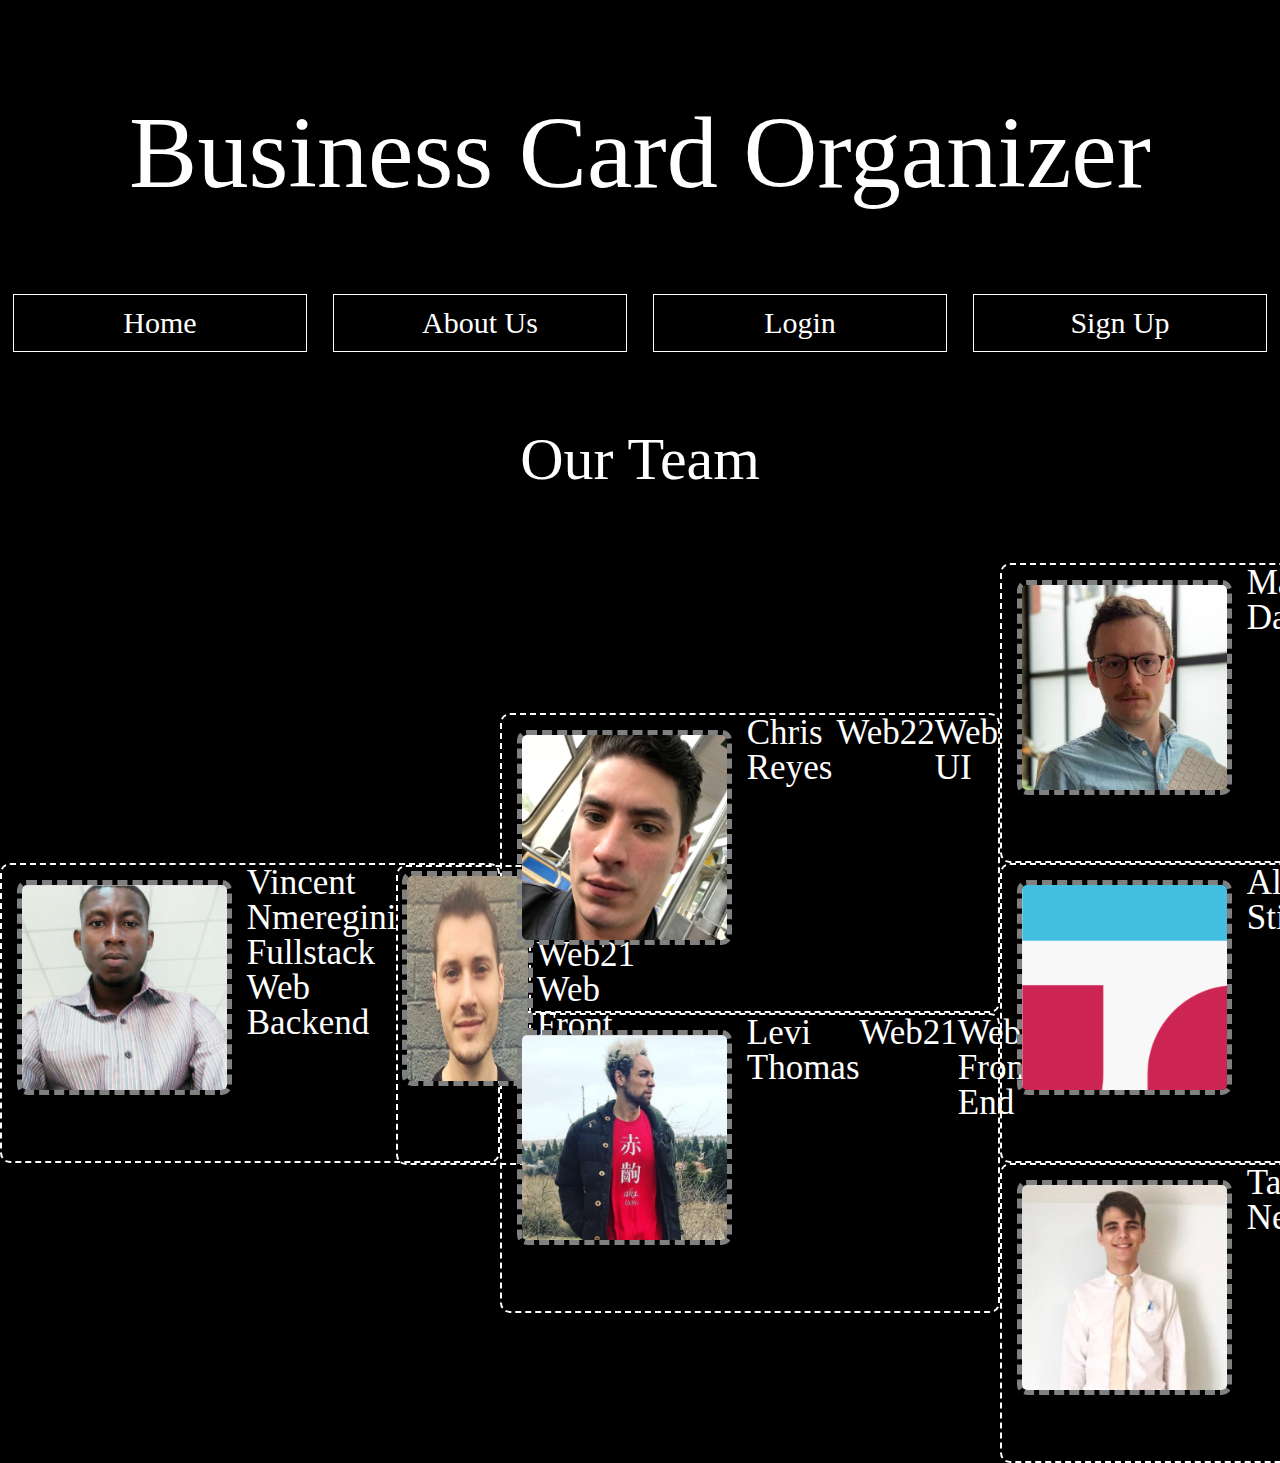
==== about.html @ 03000f50 "added about us page and team cards" ====
<!doctype html>

<html lang="en">
<head>
  <meta charset="utf-8">
  <meta name="viewport" content="width=device-width, initial-scale=1.0">
  <title>Business Card Organizer</title>
  <link href="css/index.css" rel="stylesheet">
</head>
<body>
  <div class="container home">
      <header>
        <div class="business-name">
          <h1>Business Card Organizer</h1>
          <img src="img/bco.png" id="logo" alt="Flying business card">
        </div>
          <div class="navigations">
            <nav>
              <a href="index.html">Home</a>
              <a href="about.html">About Us</a>
              <a href="#login">Login</a>
              <a href="#signup">Sign Up</a>
            </nav>
          </div>
        </header>
      <div class="top-content">
      <h2 style="font-size: 6rem" >Our Team</h2>
      </div>
      <div class="img-pair-1">
        <div class="card">
          <img src="img/Nmeregini Vincent.PNG" alt="Photo of Nmeregini Vincent">
          <div class="card-text">
          <h3>Vincent Nmeregini</h3>
          <h3>Fullstack</h3>
          <h3>Web Backend</h3>
        </div>
    <div class="card">
        <img src="img/Alex Gordan.PNG"  alt="Photo of Alex Gordan">
        <div class="card-text">
        <h3>Alex Gordaan</h3>
        <h3>Web21</h3>
        <h3>Web Front End</h3>
        </div>
      </div>
      </div>
      <div class="img-pair-2">
    <div class="card">
      <img src="img/Chris Reyes.PNG" alt="Photo of Chris Reyes">
      <h3>Chris Reyes</h3>
      <h3>Web22</h3>
      <h3>Web UI</h3>
    </div>
    <div class="card">
      <img src="img/Levi Thomas.PNG" alt="Photo of Levi Thomas">
      <h3>Levi Thomas</h3>
      <h3>Web21</h3>
      <h3>Web Front End</h3>
    </div>
    </div>
    <div class="img-trio-1">
      <div class="card">
        <img src="img/Max David.PNG" alt="Photo of Max David">
        <h3>Max David</h3>
        <h3>Web20/UX2</h3>
        <h3>Web Front End</h3>
      </div>
      <div class="card">
          <img src="img/Alexander Stillo.PNG" alt="Photo of Alexander Stillo">
          <h3>Alexander Stillo</h3>
          <h3>Web21</h3>
          <h3>Web Front End</h3>
      </div>
      <div class="card">
        <img src="img/Taran Neeld.PNG" alt="Photo of Taran Neeld">
        <h3>Taran Neeld</h3>
        <h3>Web22</h3>
        <h3>Web UI</h3>
      </div>
      </div>
  <footer class="footer">
    <p>Copyright Business Card Organizer 2019</p>
  </footer>
</body>
</html>
---- css/index.css ----
/* http://meyerweb.com/eric/tools/css/reset/ 
   v2.0 | 20110126
   License: none (public domain)
*/
html,
body,
div,
span,
applet,
object,
iframe,
h1,
h2,
h3,
h4,
h5,
h6,
p,
blockquote,
pre,
a,
abbr,
acronym,
address,
big,
cite,
code,
del,
dfn,
em,
img,
ins,
kbd,
q,
s,
samp,
small,
strike,
strong,
sub,
sup,
tt,
var,
b,
u,
i,
center,
dl,
dt,
dd,
ol,
ul,
li,
fieldset,
form,
label,
legend,
table,
caption,
tbody,
tfoot,
thead,
tr,
th,
td,
article,
aside,
canvas,
details,
embed,
figure,
figcaption,
footer,
header,
hgroup,
menu,
nav,
output,
ruby,
section,
summary,
time,
mark,
audio,
video {
  margin: 0;
  padding: 0;
  border: 0;
  font-size: 100%;
  font: inherit;
  vertical-align: baseline;
}
/* HTML5 display-role reset for older browsers */
article,
aside,
details,
figcaption,
figure,
footer,
header,
hgroup,
menu,
nav,
section {
  display: block;
}
body {
  line-height: 1;
}
ol,
ul {
  list-style: none;
}
blockquote,
q {
  quotes: none;
}
blockquote:before,
blockquote:after,
q:before,
q:after {
  content: '';
  content: none;
}
table {
  border-collapse: collapse;
  border-spacing: 0;
}
* {
  box-sizing: border-box;
}
html {
  font-size: 62.5%;
  background: black;
  color: white;
}
h1 {
  font-size: 4rem;
}
h2 {
  font-size: 5rem;
  padding-bottom: 10px;
}
h3 {
  font-size: 3.5rem;
}
h4 {
  font-size: 2.5rem;
  padding-bottom: 10px;
}
p {
  line-height: 1.5;
  font-size: 2rem;
  padding-bottom: 10px;
}
img {
  max-width: 100%;
  height: auto;
}
.container {
  width: 100%;
  margin: 0 auto;
}
.navigations {
  width: 40%;
  margin-right: 1%;
  margin-top: 2%;
}
.navigations nav {
  display: flex;
}
.navigations nav a {
  text-align: center;
  width: 25%;
  height: 10%;
  white-space: nowrap;
  font-size: 1.5vw;
  text-decoration: none;
  margin: 2%;
  margin-left: 5%;
  margin-right: 5%;
  padding: 1%;
  color: white;
  border: 1px solid white;
}
@media (max-width: 1280px) {
  .navigations nav a {
    width: 25%;
    margin: 1%;
    font-size: 3rem;
    text-align: center;
  }
}
@media (max-width: 700px) {
  .navigations nav a {
    display: flex;
    flex-direction: row;
    align-items: center;
    width: 90%;
    height: 10vh;
    font-size: 3.5rem;
    justify-content: center;
  }
}
@media (max-width: 700px) {
  .navigations nav {
    display: flex;
    flex-direction: column;
    align-items: center;
    width: 100%;
  }
}
@media (max-width: 1280px) {
  .navigations {
    width: 100%;
    margin: 5%;
  }
}
.footer {
  width: 100%;
  background: white;
}
.footer p {
  color: black;
  text-align: center;
  font-size: 1.6rem;
  padding: 20px;
}
header {
  display: flex;
  width: 100%;
}
@media (max-width: 1280px) {
  header {
    display: flex;
    flex-direction: column;
    align-items: center;
  }
}
header .business-name {
  width: 50%;
  margin: 2%;
  margin-bottom: 1%;
}
@media (max-width: 1280px) {
  header .business-name {
    display: flex;
    flex-direction: row;
    align-items: center;
    justify-content: center;
    width: 100%;
    margin-top: 8%;
  }
  header .business-name #logo {
    display: none;
  }
  header .business-name h1 {
    font-size: 8vw;
  }
}
@media (max-width: 800px) {
  header .business-name h1 {
    font-size: 9vw;
  }
}
.home {
  width: 100%;
  font-size: 10rem;
}
.home .top-content {
  text-align: center;
  margin-bottom: 5%;
}
@media (max-width: 700px) {
  .home .top-content {
    width: 100%;
  }
  .home .top-content p {
    width: 90%;
    margin-left: 5%;
  }
}
@media (max-width: 500px) {
  .home .top-content {
    width: 90%;
    margin-left: 5%;
  }
}
.home .card-pair-1 {
  display: flex;
  flex-direction: row;
  align-items: center;
  width: 85%;
  margin: 0 auto;
}
.home .card-pair-1 .card1 {
  display: flex;
  flex-direction: column;
  align-items: center;
  margin: 0 auto;
  width: 500px;
  height: 400px;
}
.home .card-pair-1 .card1 img {
  border-radius: 10px;
  border: 2px dashed white;
  width: 500px;
  height: 300px;
}
@media (max-width: 1280px) {
  .home .card-pair-1 .card1 img {
    padding: 3%;
    border-radius: 20px;
    width: auto;
    height: auto;
  }
}
.home .card-pair-1 .card1 h3 {
  margin-bottom: 3%;
}
@media (max-width: 700px) {
  .home .card-pair-1 .card1 {
    width: 75%;
    margin-top: 3%;
    margin-left: 3%;
  }
}
@media (max-width: 1280px) {
  .home .card-pair-1 .card1 {
    margin-right: 3%;
    width: auto;
    height: auto;
    margin-bottom: 3%;
  }
}
.home .card-pair-1 .card2 {
  display: flex;
  flex-direction: column;
  align-items: center;
  margin: 0 auto;
  width: 500px;
  height: 400px;
}
.home .card-pair-1 .card2 img {
  border-radius: 10px;
  border: 2px dashed white;
  width: 500px;
  height: 300px;
}
@media (max-width: 1280px) {
  .home .card-pair-1 .card2 img {
    padding: 3%;
    border-radius: 20px;
    width: auto;
    height: auto;
  }
}
.home .card-pair-1 .card2 h3 {
  margin-bottom: 3%;
}
@media (max-width: 700px) {
  .home .card-pair-1 .card2 {
    width: 75%;
    margin-top: 3%;
    margin-right: 3%;
  }
}
@media (max-width: 1280px) {
  .home .card-pair-1 .card2 {
    margin-left: 3%;
    width: auto;
    height: auto;
    margin-bottom: 3%;
  }
}
@media (max-width: 700px) {
  .home .card-pair-1 {
    display: flex;
    flex-direction: column;
    align-items: center;
    width: 100%;
    height: auto;
  }
}
.home .card-pair-2 {
  display: flex;
  flex-direction: row;
  align-items: center;
  width: 85%;
  margin: 0 auto;
}
.home .card-pair-2 .card3 {
  display: flex;
  flex-direction: column;
  align-items: center;
  margin: 0 auto;
  width: 500px;
  height: 400px;
}
.home .card-pair-2 .card3 img {
  border-radius: 10px;
  border: 2px dashed white;
  width: 500px;
  height: 300px;
}
@media (max-width: 1280px) {
  .home .card-pair-2 .card3 img {
    padding: 3%;
    border-radius: 20px;
    width: auto;
    height: auto;
  }
}
.home .card-pair-2 .card3 h3 {
  margin-bottom: 3%;
}
@media (max-width: 700px) {
  .home .card-pair-2 .card3 {
    width: 75%;
    margin-top: 3%;
    margin-left: 3%;
  }
}
@media (max-width: 1280px) {
  .home .card-pair-2 .card3 {
    margin-right: 3%;
    width: auto;
    height: auto;
    margin-bottom: 3%;
  }
}
.home .card-pair-2 .card4 {
  display: flex;
  flex-direction: column;
  align-items: center;
  margin: 0 auto;
  width: 500px;
  height: 400px;
}
.home .card-pair-2 .card4 img {
  border-radius: 10px;
  border: 2px dashed white;
  width: 500px;
  height: 300px;
}
@media (max-width: 1280px) {
  .home .card-pair-2 .card4 img {
    padding: 3%;
    border-radius: 20px;
    width: auto;
    height: auto;
  }
}
.home .card-pair-2 .card4 h3 {
  margin-bottom: 3%;
}
@media (max-width: 700px) {
  .home .card-pair-2 .card4 {
    width: 75%;
    margin-top: 9%;
    margin-right: 3%;
  }
}
@media (max-width: 1280px) {
  .home .card-pair-2 .card4 {
    margin-left: 3%;
    width: auto;
    height: auto;
    margin-bottom: 3%;
  }
}
@media (max-width: 700px) {
  .home .card-pair-2 {
    display: flex;
    flex-direction: column;
    align-items: center;
    width: 100%;
    height: auto;
  }
}
.img-pair-1 {
  display: flex;
  flex-direction: row;
  align-items: center;
}
.img-pair-1 .card {
  display: flex;
  flex-direction: row;
  align-items: center;
  align-items: flex-start;
  border: 2px dashed white;
  border-radius: 10px;
  margin: 0 auto;
  width: 500px;
  height: 300px;
}
.img-pair-1 .card img {
  border-radius: 10px;
  border: 5px dashed grey;
  position: relative;
  margin: 3%;
  width: 215px;
  height: 215px;
}
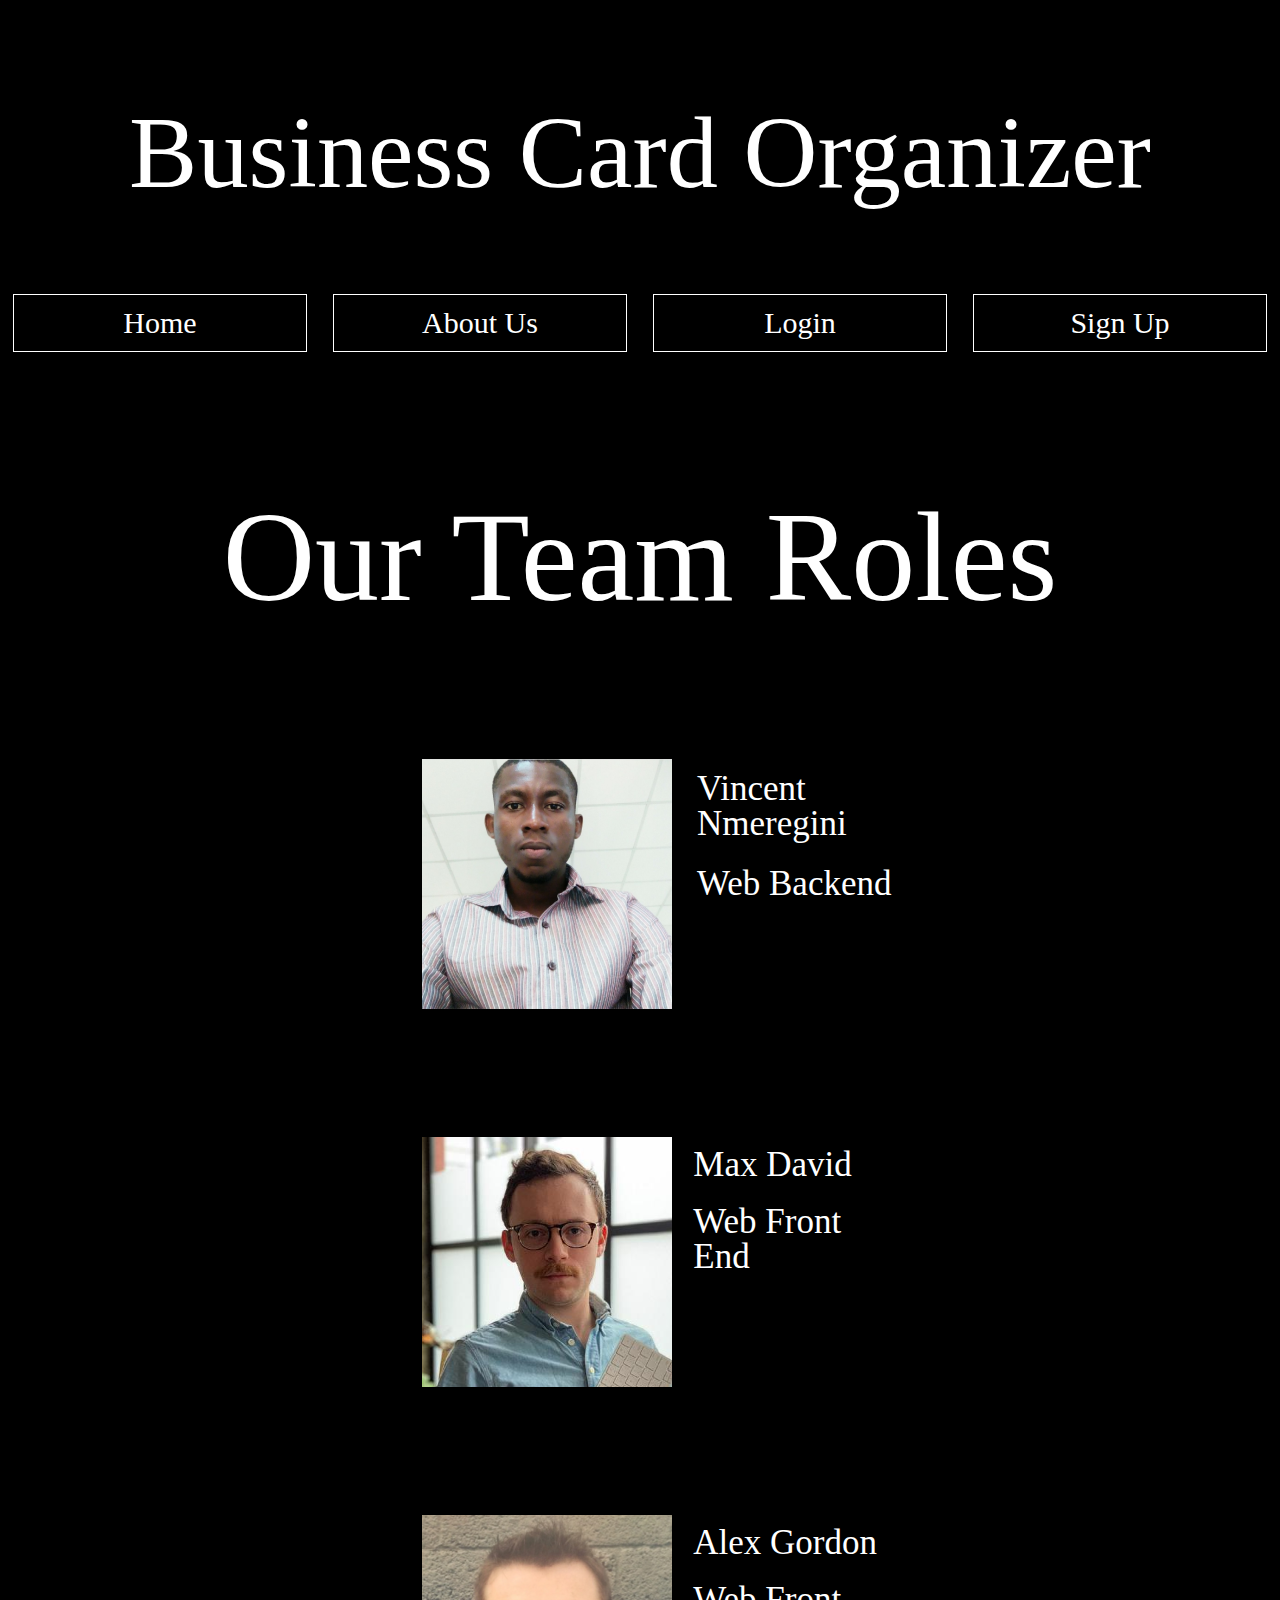
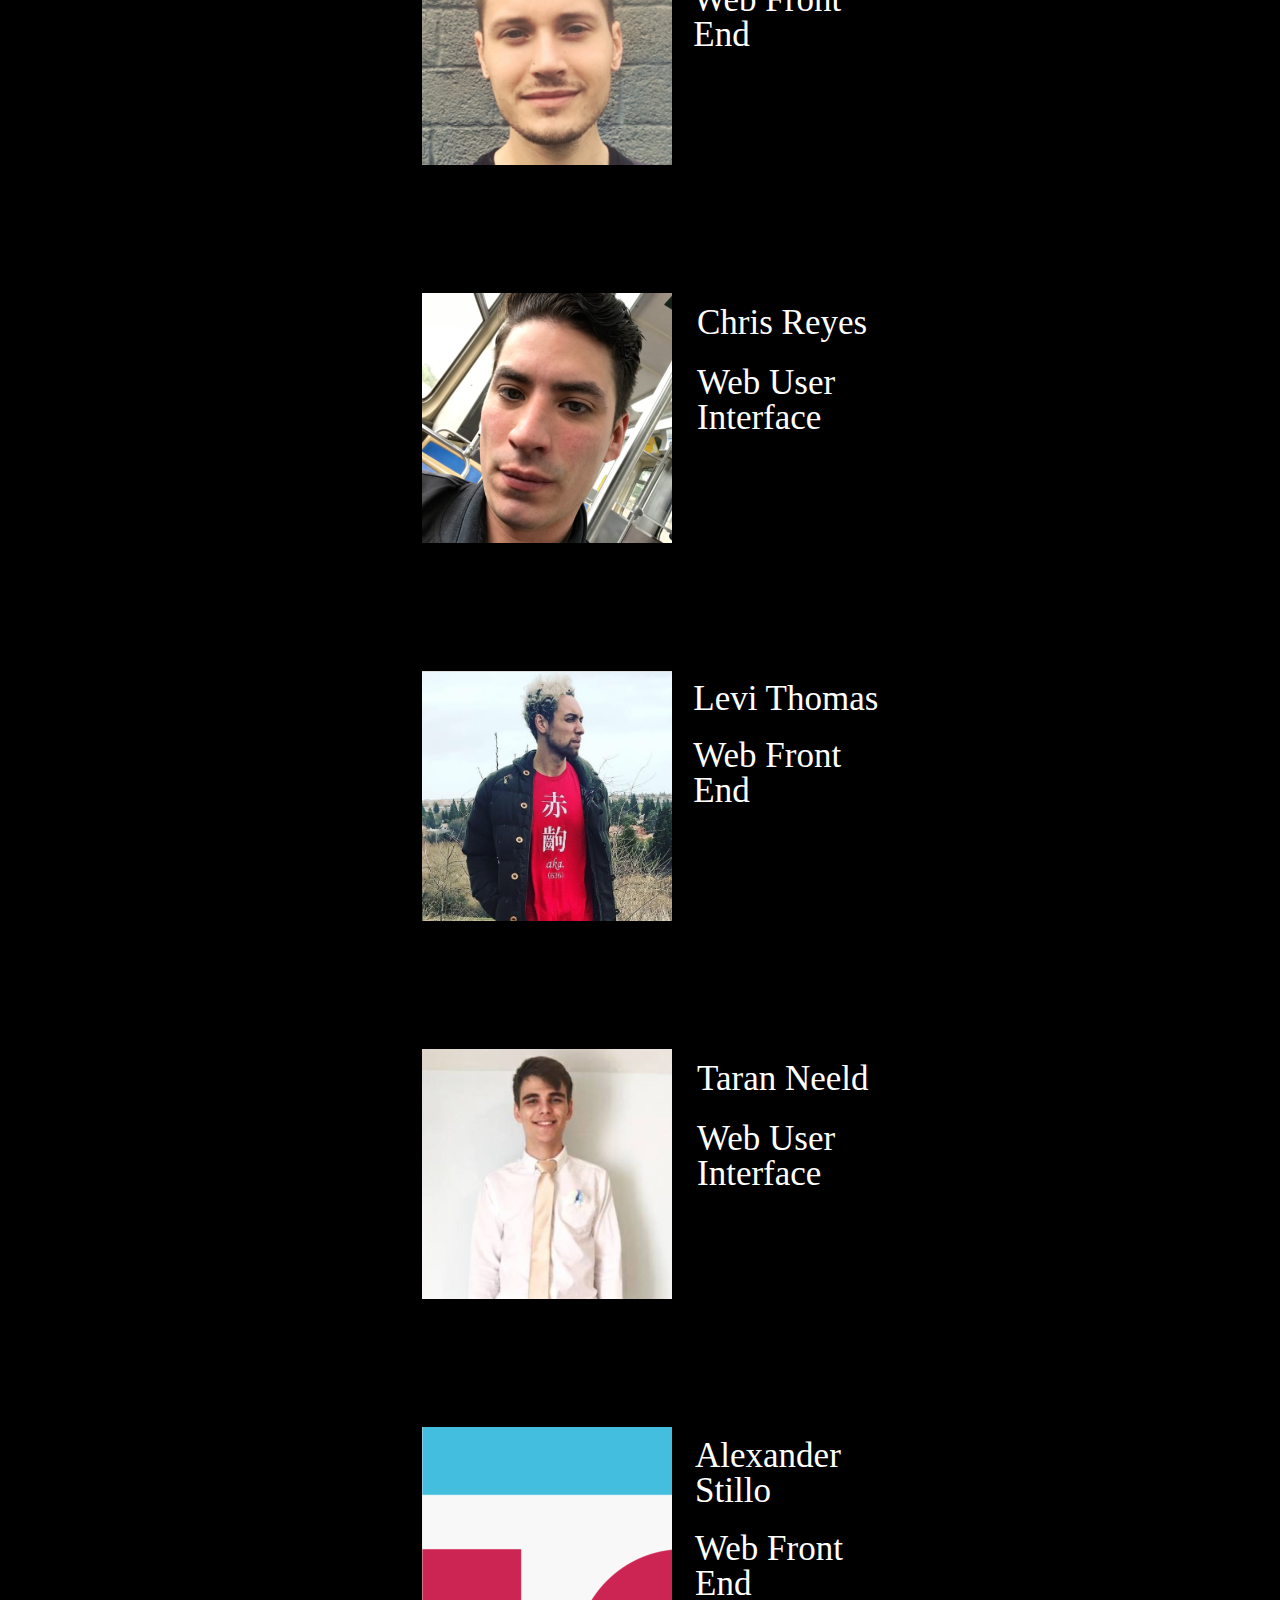
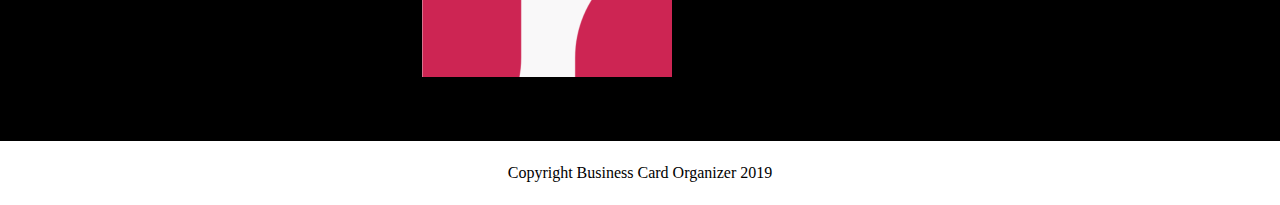
==== commit 2b8cf3bf: "about page complete and responsive" ====
--- a/about.html
+++ b/about.html
@@ -24,57 +24,61 @@
           </div>
         </header>
       <div class="top-content">
-      <h2 style="font-size: 6rem" >Our Team</h2>
+      <h2 style="font-size: 10vw; margin-top: 5%" >Our Team Roles</h2>
       </div>
-      <div class="img-pair-1">
+      <div class="row">
+          <div class="card">
+      <img src="img/Nmeregini Vincent.PNG" alt="Photo of Nmeregini Vincent">
+          <div class="text-div">
+          <h3>Vincent Nmeregini</h3>
+          <h3>Web Backend</h3>
+          </div>
+          </div>
         <div class="card">
-          <img src="img/Nmeregini Vincent.PNG" alt="Photo of Nmeregini Vincent">
-          <div class="card-text">
-          <h3>Vincent Nmeregini</h3>
-          <h3>Fullstack</h3>
-          <h3>Web Backend</h3>
+            <img src="img/Max David.PNG" alt="Photo of Max David">
+            <div class="text-div">
+            <h3>Max David</h3>
+            <h3>Web Front End</h3>
+            </div>
         </div>
     <div class="card">
         <img src="img/Alex Gordan.PNG"  alt="Photo of Alex Gordan">
-        <div class="card-text">
-        <h3>Alex Gordaan</h3>
-        <h3>Web21</h3>
+        <div class="text-div">
+        <h3>Alex Gordon</h3>
         <h3>Web Front End</h3>
         </div>
       </div>
       </div>
-      <div class="img-pair-2">
+      <div class="row">
     <div class="card">
       <img src="img/Chris Reyes.PNG" alt="Photo of Chris Reyes">
+      <div class="text-div">
       <h3>Chris Reyes</h3>
-      <h3>Web22</h3>
-      <h3>Web UI</h3>
+      <h3>Web User Interface</h3>
+      </div>
     </div>
     <div class="card">
       <img src="img/Levi Thomas.PNG" alt="Photo of Levi Thomas">
+      <div class="text-div">
       <h3>Levi Thomas</h3>
-      <h3>Web21</h3>
       <h3>Web Front End</h3>
+      </div>
     </div>
-    </div>
-    <div class="img-trio-1">
       <div class="card">
-        <img src="img/Max David.PNG" alt="Photo of Max David">
-        <h3>Max David</h3>
-        <h3>Web20/UX2</h3>
-        <h3>Web Front End</h3>
+          <img src="img/Taran Neeld.PNG" alt="Photo of Taran Neeld">
+          <div class="text-div">
+          <h3>Taran Neeld</h3>
+          <h3>Web User Interface</h3>
+          </div>
       </div>
-      <div class="card">
+      </div>
+      <div class="row">
+          <div class="card">
           <img src="img/Alexander Stillo.PNG" alt="Photo of Alexander Stillo">
+          <div class="text-div">
           <h3>Alexander Stillo</h3>
-          <h3>Web21</h3>
           <h3>Web Front End</h3>
-      </div>
-      <div class="card">
-        <img src="img/Taran Neeld.PNG" alt="Photo of Taran Neeld">
-        <h3>Taran Neeld</h3>
-        <h3>Web22</h3>
-        <h3>Web UI</h3>
+          </div>
       </div>
       </div>
   <footer class="footer">
--- a/css/index.css
+++ b/css/index.css
@@ -197,7 +197,7 @@
     flex-direction: row;
     align-items: center;
     width: 90%;
-    height: 10vh;
+    height: 13vh;
     font-size: 3.5rem;
     justify-content: center;
   }
@@ -303,7 +303,6 @@
 }
 .home .card-pair-1 .card1 img {
   border-radius: 10px;
-  border: 2px dashed white;
   width: 500px;
   height: 300px;
 }
@@ -343,7 +342,6 @@
 }
 .home .card-pair-1 .card2 img {
   border-radius: 10px;
-  border: 2px dashed white;
   width: 500px;
   height: 300px;
 }
@@ -399,7 +397,6 @@
 }
 .home .card-pair-2 .card3 img {
   border-radius: 10px;
-  border: 2px dashed white;
   width: 500px;
   height: 300px;
 }
@@ -439,7 +436,6 @@
 }
 .home .card-pair-2 .card4 img {
   border-radius: 10px;
-  border: 2px dashed white;
   width: 500px;
   height: 300px;
 }
@@ -478,27 +474,69 @@
     height: auto;
   }
 }
-.img-pair-1 {
+.row {
   display: flex;
   flex-direction: row;
   align-items: center;
-}
-.img-pair-1 .card {
-  display: flex;
-  flex-direction: row;
-  align-items: center;
-  align-items: flex-start;
-  border: 2px dashed white;
-  border-radius: 10px;
-  margin: 0 auto;
-  width: 500px;
-  height: 300px;
-}
-.img-pair-1 .card img {
-  border-radius: 10px;
-  border: 5px dashed grey;
-  position: relative;
-  margin: 3%;
-  width: 215px;
-  height: 215px;
-}
+  justify-content: center;
+}
+@media (max-width: 1280px) {
+  .row {
+    display: flex;
+    flex-direction: column;
+  }
+}
+@media (max-width: 700px) {
+  .row {
+    width: 100%;
+    margin-left: 0;
+    margin-right: 0;
+  }
+}
+.row .card {
+  margin: 5%;
+}
+@media (max-width: 1280px) {
+  .row .card {
+    display: flex;
+    flex-direction: row;
+    align-items: left;
+    width: 500px;
+    margin-left: 10%;
+  }
+}
+@media (max-width: 700px) {
+  .row .card {
+    display: flex;
+    flex-direction: column-reverse;
+    align-items: center;
+    border: 1px solid white;
+    margin-left: 0;
+    margin-right: 0;
+    padding-bottom: 2%;
+  }
+}
+@media (max-width: 500px) {
+  .row .card {
+    width: 100%;
+  }
+}
+.row .card h3 {
+  margin-top: 5%;
+  margin-bottom: 10%;
+}
+@media (max-width: 1280px) {
+  .row .card h3 {
+    display: flex;
+    flex-direction: row;
+    align-items: left;
+    margin-left: 10%;
+  }
+}
+@media (max-width: 700px) {
+  .row .card h3 {
+    justify-content: center;
+    width: 100%;
+    margin-left: 0;
+  }
+}
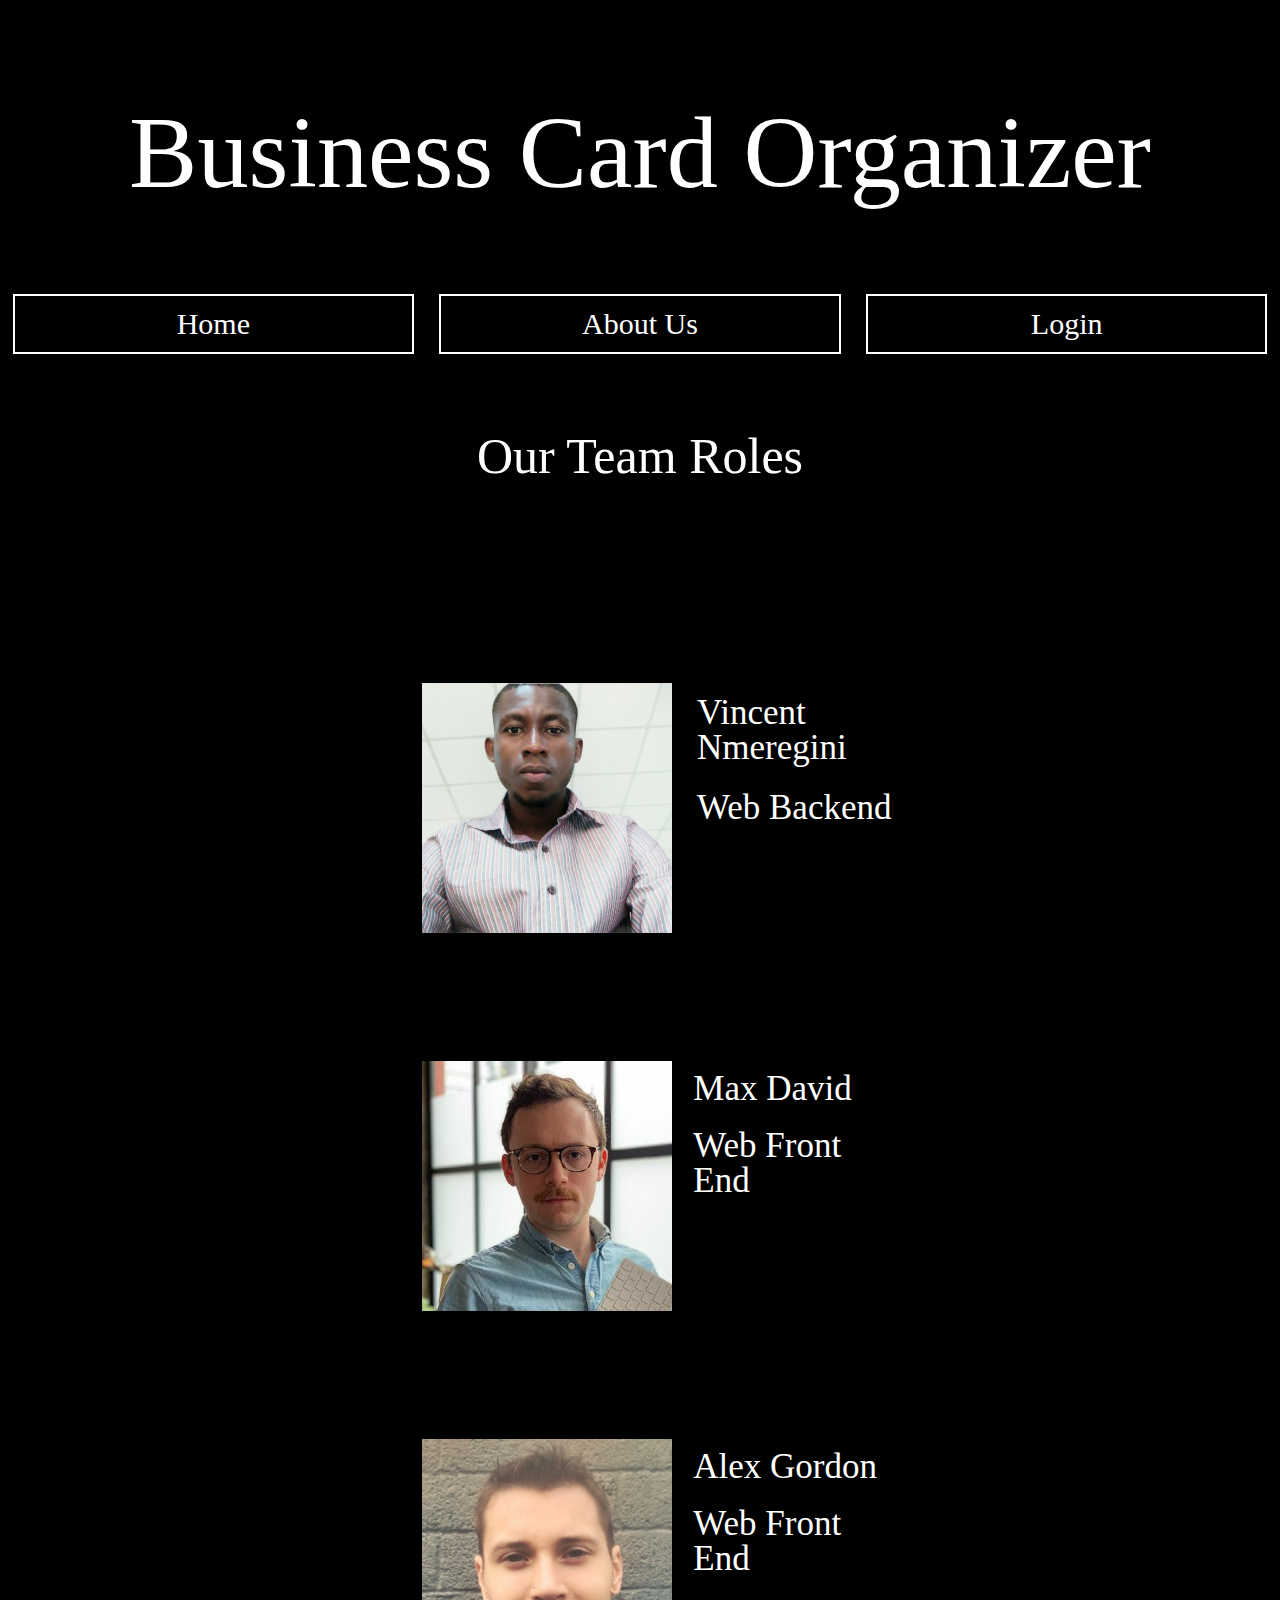
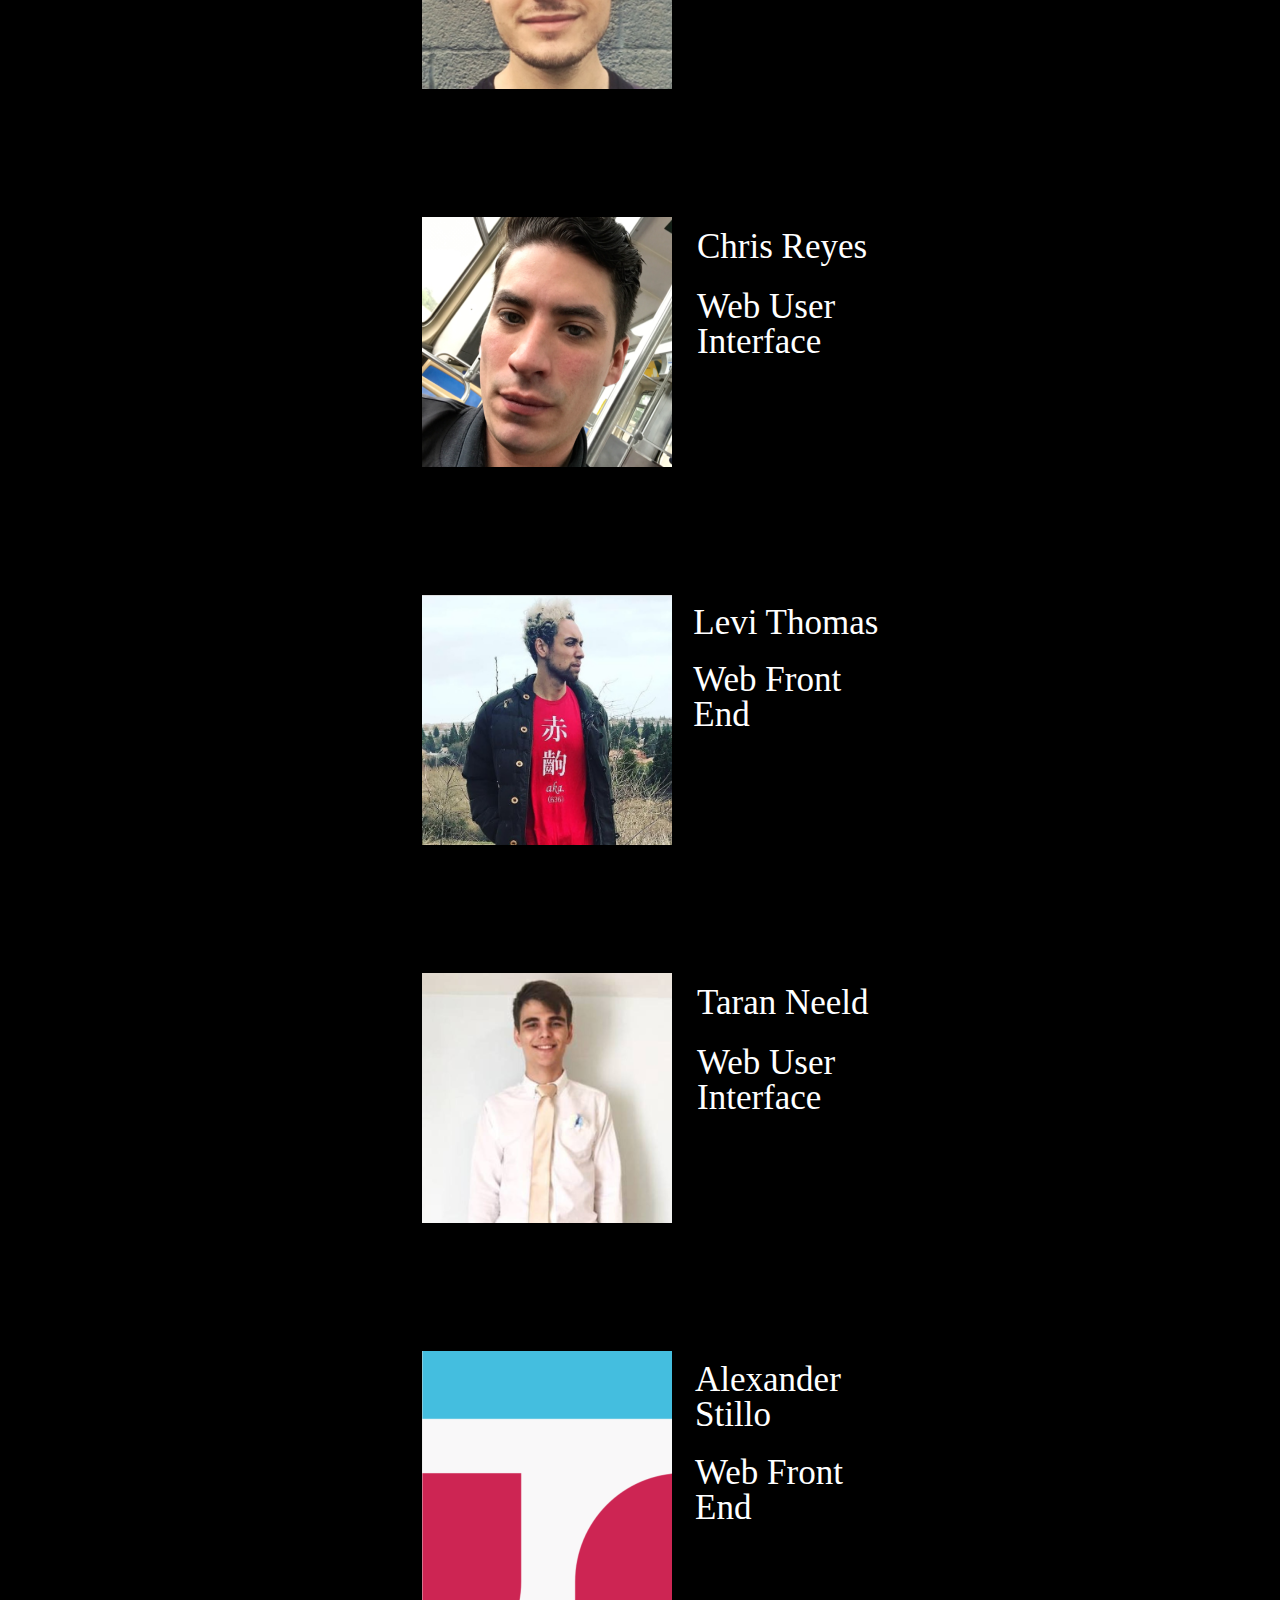
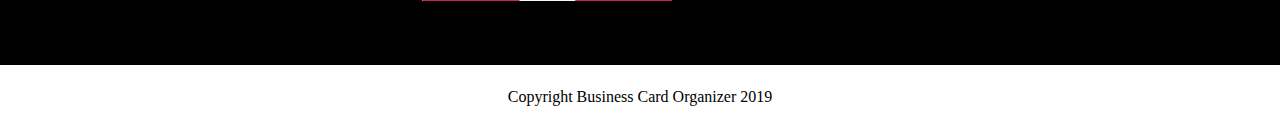
==== commit 87da56dd: "minor changes" ====
--- a/about.html
+++ b/about.html
@@ -1,88 +1,87 @@
 <!doctype html>
 
 <html lang="en">
-<head>
-  <meta charset="utf-8">
-  <meta name="viewport" content="width=device-width, initial-scale=1.0">
-  <title>Business Card Organizer</title>
-  <link href="css/index.css" rel="stylesheet">
-</head>
-<body>
-  <div class="container home">
+  <head>
+    <meta charset="utf-8">
+    <meta name="viewport" content="width=device-width, initial-scale=1.0">
+    <title>Business Card Organizer</title>
+    <link href="css/index.css" rel="stylesheet">
+  </head>
+  <body>
+    <div class="container home">
       <header>
         <div class="business-name">
           <h1>Business Card Organizer</h1>
-          <img src="img/bco.png" id="logo" alt="Flying business card">
+          <img src="img/bco.png" id="logo" class="animated bounceInLeft" alt="Flying business card">
         </div>
-          <div class="navigations">
-            <nav>
-              <a href="index.html">Home</a>
-              <a href="about.html">About Us</a>
-              <a href="#login">Login</a>
-              <a href="#signup">Sign Up</a>
-            </nav>
-          </div>
-        </header>
+        <div class="navigations">
+          <nav>
+            <a href="index.html">Home</a>
+            <a href="about.html">About Us</a>
+            <a href="#login">Login</a>
+          </nav>
+        </div>
+      </header>
       <div class="top-content">
-      <h2 style="font-size: 10vw; margin-top: 5%" >Our Team Roles</h2>
+        <h2>Our Team Roles</h2>
       </div>
       <div class="row">
-          <div class="card">
-      <img src="img/Nmeregini Vincent.PNG" alt="Photo of Nmeregini Vincent">
+        <div class="card">
+          <img src="img/Nmeregini Vincent.PNG" alt="Photo of Nmeregini Vincent">
           <div class="text-div">
-          <h3>Vincent Nmeregini</h3>
-          <h3>Web Backend</h3>
+            <h3>Vincent Nmeregini</h3>
+            <h3>Web Backend</h3>
           </div>
-          </div>
+        </div>
         <div class="card">
-            <img src="img/Max David.PNG" alt="Photo of Max David">
-            <div class="text-div">
+          <img src="img/Max David.PNG" alt="Photo of Max David">
+          <div class="text-div">
             <h3>Max David</h3>
             <h3>Web Front End</h3>
-            </div>
+          </div>
         </div>
-    <div class="card">
-        <img src="img/Alex Gordan.PNG"  alt="Photo of Alex Gordan">
-        <div class="text-div">
-        <h3>Alex Gordon</h3>
-        <h3>Web Front End</h3>
+        <div class="card">
+          <img src="img/Alex Gordan.PNG" alt="Photo of Alex Gordan">
+          <div class="text-div">
+            <h3>Alex Gordon</h3>
+            <h3>Web Front End</h3>
+          </div>
         </div>
       </div>
+      <div class="row">
+        <div class="card">
+          <img src="img/Chris Reyes.PNG" alt="Photo of Chris Reyes">
+          <div class="text-div">
+            <h3>Chris Reyes</h3>
+            <h3>Web User Interface</h3>
+          </div>
+        </div>
+        <div class="card">
+          <img src="img/Levi Thomas.PNG" alt="Photo of Levi Thomas">
+          <div class="text-div">
+            <h3>Levi Thomas</h3>
+            <h3>Web Front End</h3>
+          </div>
+        </div>
+        <div class="card">
+          <img src="img/Taran Neeld.PNG" alt="Photo of Taran Neeld">
+          <div class="text-div">
+            <h3>Taran Neeld</h3>
+            <h3>Web User Interface</h3>
+          </div>
+        </div>
       </div>
       <div class="row">
-    <div class="card">
-      <img src="img/Chris Reyes.PNG" alt="Photo of Chris Reyes">
-      <div class="text-div">
-      <h3>Chris Reyes</h3>
-      <h3>Web User Interface</h3>
-      </div>
-    </div>
-    <div class="card">
-      <img src="img/Levi Thomas.PNG" alt="Photo of Levi Thomas">
-      <div class="text-div">
-      <h3>Levi Thomas</h3>
-      <h3>Web Front End</h3>
-      </div>
-    </div>
-      <div class="card">
-          <img src="img/Taran Neeld.PNG" alt="Photo of Taran Neeld">
-          <div class="text-div">
-          <h3>Taran Neeld</h3>
-          <h3>Web User Interface</h3>
-          </div>
-      </div>
-      </div>
-      <div class="row">
-          <div class="card">
+        <div class="card">
           <img src="img/Alexander Stillo.PNG" alt="Photo of Alexander Stillo">
           <div class="text-div">
-          <h3>Alexander Stillo</h3>
-          <h3>Web Front End</h3>
+            <h3>Alexander Stillo</h3>
+            <h3>Web Front End</h3>
           </div>
+        </div>
       </div>
-      </div>
-  <footer class="footer">
-    <p>Copyright Business Card Organizer 2019</p>
-  </footer>
-</body>
-</html>+      <footer class="footer">
+        <p>Copyright Business Card Organizer 2019</p>
+      </footer>
+    </body>
+  </html>--- a/css/index.css
+++ b/css/index.css
@@ -170,6 +170,7 @@
   display: flex;
 }
 .navigations nav a {
+  position: relative;
   text-align: center;
   width: 25%;
   height: 10%;
@@ -181,11 +182,11 @@
   margin-right: 5%;
   padding: 1%;
   color: white;
-  border: 1px solid white;
+  border: 2px solid white;
 }
 @media (max-width: 1280px) {
   .navigations nav a {
-    width: 25%;
+    width: 33%;
     margin: 1%;
     font-size: 3rem;
     text-align: center;
@@ -197,7 +198,7 @@
     flex-direction: row;
     align-items: center;
     width: 90%;
-    height: 13vh;
+    height: 8vh;
     font-size: 3.5rem;
     justify-content: center;
   }
@@ -269,7 +270,7 @@
 }
 .home .top-content {
   text-align: center;
-  margin-bottom: 5%;
+  margin-bottom: 10%;
 }
 @media (max-width: 700px) {
   .home .top-content {
@@ -292,6 +293,10 @@
   align-items: center;
   width: 85%;
   margin: 0 auto;
+  margin-bottom: 10%;
+}
+.home .card-pair-1 .img-desc {
+  margin: 5%;
 }
 .home .card-pair-1 .card1 {
   display: flex;
@@ -329,7 +334,6 @@
     margin-right: 3%;
     width: auto;
     height: auto;
-    margin-bottom: 3%;
   }
 }
 .home .card-pair-1 .card2 {
@@ -368,7 +372,6 @@
     margin-left: 3%;
     width: auto;
     height: auto;
-    margin-bottom: 3%;
   }
 }
 @media (max-width: 700px) {
@@ -386,6 +389,10 @@
   align-items: center;
   width: 85%;
   margin: 0 auto;
+  margin-bottom: 10%;
+}
+.home .card-pair-2 .img-desc {
+  margin: 5%;
 }
 .home .card-pair-2 .card3 {
   display: flex;
